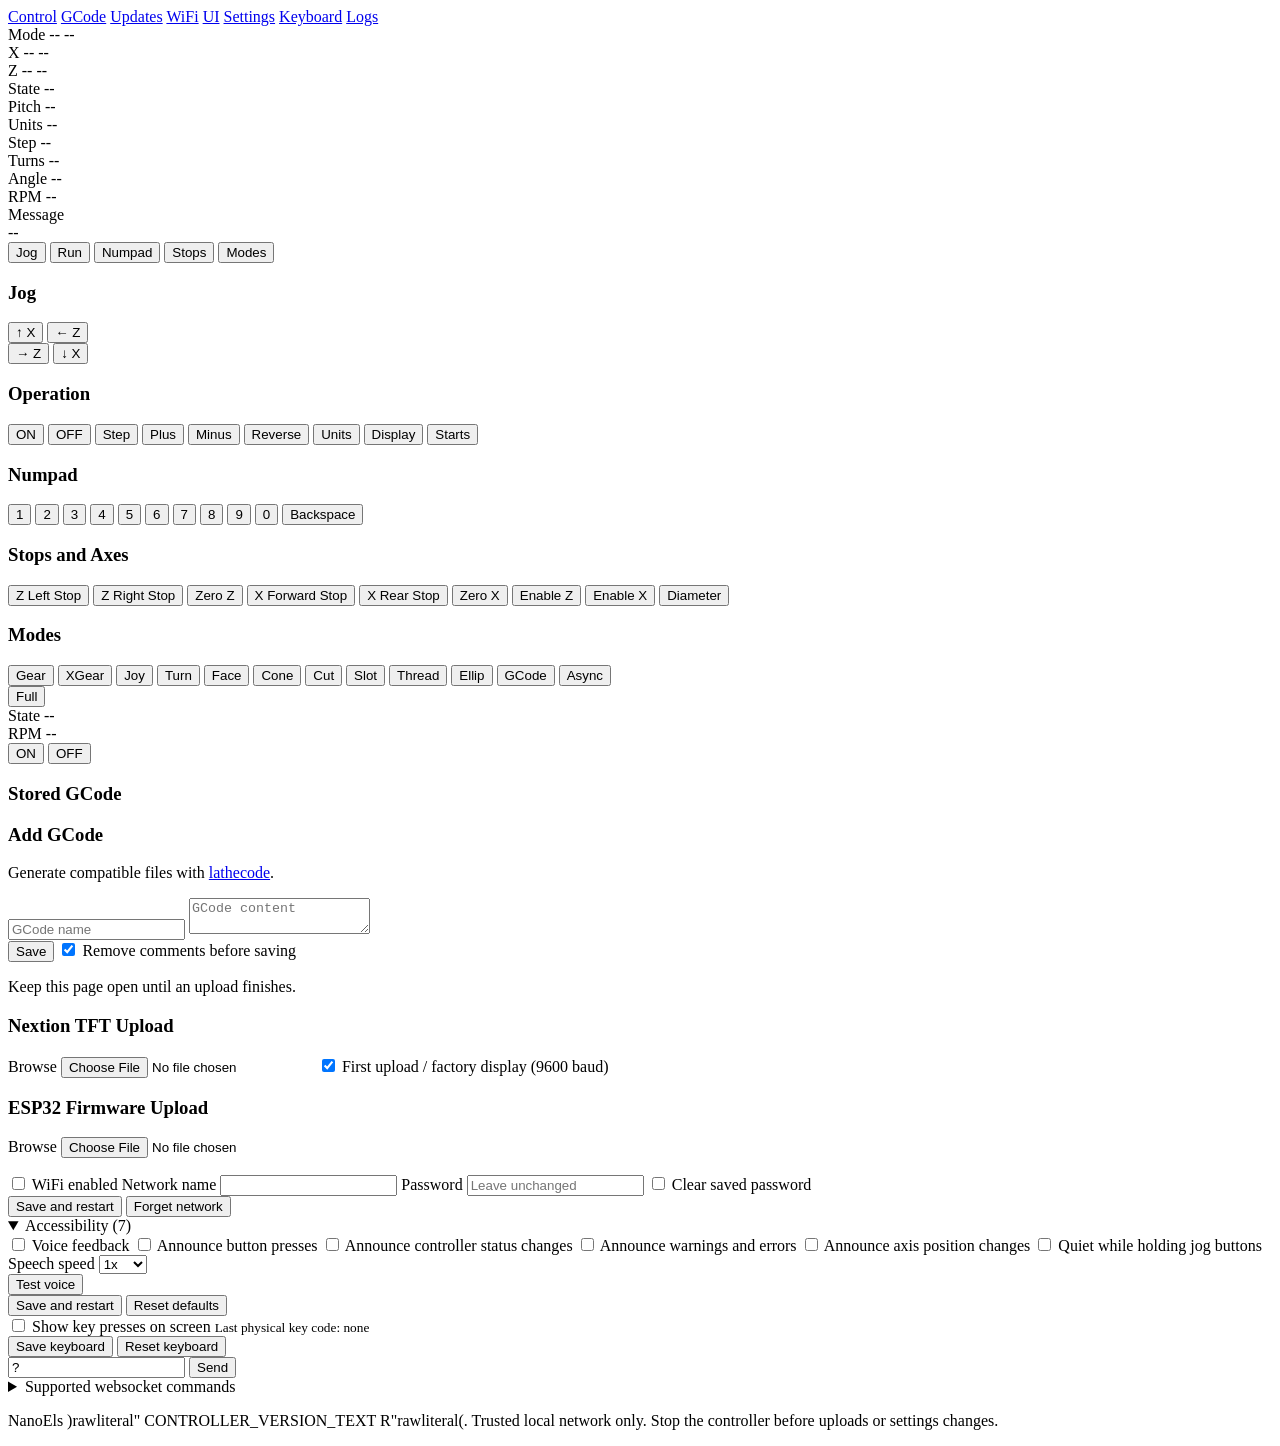
==== h5/data/www/index.html @ e5fd012c "Web UI file system" ====
<!DOCTYPE html>
<html lang="en">
<head>
  <meta charset="UTF-8">
  <meta name="viewport" content="width=device-width, initial-scale=1.0">
  <title>NanoEls H5</title>
  <link rel="icon" href="data:;base64,">
  <link rel="stylesheet" href="/style.css">
</head>
<body>
  <div class="page-shell">
    <nav class="section-tabs" aria-label="Main sections">
      <a href="#control" data-section-link="control">Control</a>
      <a href="#gcode" data-section-link="gcode">GCode</a>
      <a href="#updates" data-section-link="updates">Updates</a>
      <a href="#wifi" data-section-link="wifi">WiFi</a>
      <a href="#ui" data-section-link="ui">UI</a>
      <a href="#settings" data-section-link="settings">Settings</a>
      <a href="#keyboard" data-section-link="keyboard">Keyboard</a>
      <a href="#logs" data-section-link="logs">Logs</a>
    </nav>

    <main>
      <section id="section-control" class="app-section" data-section="control">
        <div class="section-stack control-stack">
          <section id="control-status" class="panel control-status-panel" aria-label="Controller status">
            <div class="control-status-grid">
              <div class="control-status-item control-status-button" data-control-shortcut-panel="modes" role="button" tabindex="0" aria-label="Open Modes">
                <span class="control-status-label">Mode</span>
                <span id="control-mode" class="control-status-value">--</span>
                <span id="control-mode-pitch" class="control-mode-pitch">--</span>
              </div>
              <div class="control-status-item control-status-button" data-control-shortcut-action="88" data-control-shortcut-label="Zero X" role="button" tabindex="0" aria-label="Zero X">
                <span class="control-status-label">X</span>
                <span id="control-x" class="control-status-value">--</span>
                <span id="control-x-inline-stops" class="control-axis-stops">--</span>
              </div>
              <div class="control-status-item control-status-button" data-control-shortcut-action="90" data-control-shortcut-label="Zero Z" role="button" tabindex="0" aria-label="Zero Z">
                <span class="control-status-label">Z</span>
                <span id="control-z" class="control-status-value">--</span>
                <span id="control-z-inline-stops" class="control-axis-stops">--</span>
              </div>
              <div class="control-status-item control-status-button control-y" data-control-shortcut-action="72" data-control-shortcut-label="Zero Y" role="button" tabindex="0" aria-label="Zero Y" hidden>
                <span class="control-status-label">Y</span>
                <span id="control-y" class="control-status-value">--</span>
                <span id="control-y-inline-stops" class="control-axis-stops">--</span>
              </div>
              <div class="control-status-item control-status-button control-status-extra" data-control-shortcut-action="27" data-control-shortcut-label="OFF" role="button" tabindex="0" aria-label="Stop controller">
                <span class="control-status-label">State</span>
                <span id="control-state" class="control-status-value">--</span>
              </div>
              <div class="control-status-item control-status-button control-status-extra" data-control-shortcut-action="82" data-control-shortcut-label="Reverse" role="button" tabindex="0" aria-label="Reverse pitch">
                <span class="control-status-label">Pitch</span>
                <span id="control-pitch" class="control-status-value">--</span>
              </div>
              <div class="control-status-item control-status-button control-status-extra" data-control-shortcut-action="77" data-control-shortcut-label="Units" role="button" tabindex="0" aria-label="Change units">
                <span class="control-status-label">Units</span>
                <span id="control-measure" class="control-status-value">--</span>
              </div>
              <div class="control-status-item control-status-button control-status-extra" data-control-shortcut-action="64" data-control-shortcut-label="Step" role="button" tabindex="0" aria-label="Change step">
                <span class="control-status-label">Step</span>
                <span id="control-step" class="control-status-value">--</span>
              </div>
              <div class="control-status-item control-status-button control-status-extra" data-control-shortcut-action="27" data-control-shortcut-label="Stop" role="button" tabindex="0" aria-label="Zero turns and angle">
                <span class="control-status-label">Turns</span>
                <span id="control-turns" class="control-status-value">--</span>
              </div>
              <div class="control-status-item control-status-button control-status-extra" data-control-shortcut-action="27" data-control-shortcut-label="Stop" role="button" tabindex="0" aria-label="Zero turns and angle">
                <span class="control-status-label">Angle</span>
                <span id="control-angle" class="control-status-value">--</span>
              </div>
              <div class="control-status-item control-status-extra">
                <span class="control-status-label">RPM</span>
                <span id="control-rpm" class="control-status-value">--</span>
              </div>
              <div class="control-status-item control-message control-extra-toggle" data-control-extra-toggle role="button" tabindex="0" aria-label="Show or hide controller details" aria-expanded="false">
                <div class="control-message-heading">
                  <span class="control-status-label">Message</span>
                  <span class="control-action-status" data-control-action-status role="status" aria-live="polite"></span>
                </div>
                <span id="control-message" class="control-status-value">--</span>
              </div>
            </div>
          </section>

          <div class="control-mobile-tabs" role="tablist" aria-label="Control groups">
            <button type="button" class="control-mobile-tab active" data-control-panel-tab="jog">Jog</button>
            <button type="button" class="control-mobile-tab" data-control-panel-tab="run">Run</button>
            <button type="button" class="control-mobile-tab" data-control-panel-tab="numpad">Numpad</button>
            <button type="button" class="control-mobile-tab" data-control-panel-tab="stops">Stops</button>
            <button type="button" class="control-mobile-tab" data-control-panel-tab="modes">Modes</button>
          </div>
          <div class="control-grid">
            <section class="panel control-panel active" data-control-panel="jog">
              <h3>Jog</h3>
              <div class="control-jog-grid">
                <button type="button" class="control-button hold control-jog-arrow control-jog-up" data-control-action="23" data-control-hold="1" data-control-label="X Forward" aria-label="Jog X forward" title="X Forward">
                  <span class="control-jog-symbol">↑</span>
                  <span class="control-jog-axis">X</span>
                </button>
                <button type="button" class="control-button hold control-jog-arrow control-jog-left" data-control-action="21" data-control-hold="1" data-control-label="Z Left" aria-label="Jog Z left" title="Z Left">
                  <span class="control-jog-symbol">←</span>
                  <span class="control-jog-axis">Z</span>
                </button>
                <div class="control-jog-center" aria-hidden="true"></div>
                <button type="button" class="control-button hold control-jog-arrow control-jog-right" data-control-action="22" data-control-hold="1" data-control-label="Z Right" aria-label="Jog Z right" title="Z Right">
                  <span class="control-jog-symbol">→</span>
                  <span class="control-jog-axis">Z</span>
                </button>
                <button type="button" class="control-button hold control-jog-arrow control-jog-down" data-control-action="24" data-control-hold="1" data-control-label="X Back" aria-label="Jog X back" title="X Back">
                  <span class="control-jog-symbol">↓</span>
                  <span class="control-jog-axis">X</span>
                </button>
                <button type="button" class="control-button hold control-jog-arrow control-jog-y-forward control-y" data-control-action="85" data-control-hold="1" data-control-label="Y Forward" aria-label="Jog Y forward" title="Y Forward" hidden>
                  <span class="control-jog-symbol">↑</span>
                  <span class="control-jog-axis">Y</span>
                </button>
                <button type="button" class="control-button hold control-jog-arrow control-jog-y-back control-y" data-control-action="74" data-control-hold="1" data-control-label="Y Back" aria-label="Jog Y back" title="Y Back" hidden>
                  <span class="control-jog-symbol">↓</span>
                  <span class="control-jog-axis">Y</span>
                </button>
              </div>
            </section>

            <section class="panel control-panel" data-control-panel="run">
              <h3>Operation</h3>
              <div class="control-button-grid">
                <button type="button" class="control-button" data-control-action="30">ON</button>
                <button type="button" class="control-button danger" data-control-action="27">OFF</button>
                <button type="button" class="control-button neutral" data-control-action="64">Step</button>
                <button type="button" class="control-button" data-control-action="95">Plus</button>
                <button type="button" class="control-button" data-control-action="60">Minus</button>
                <button type="button" class="control-button neutral" data-control-action="82">Reverse</button>
                <button type="button" class="control-button neutral" data-control-action="77">Units</button>
                <button type="button" class="control-button neutral" data-control-action="12">Display</button>
                <button type="button" class="control-button neutral" data-control-action="84">Starts</button>
              </div>
            </section>

            <section class="panel control-panel" data-control-panel="numpad">
              <h3>Numpad</h3>
              <div class="control-numpad">
                <button type="button" class="control-button neutral" data-control-action="49">1</button>
                <button type="button" class="control-button neutral" data-control-action="50">2</button>
                <button type="button" class="control-button neutral" data-control-action="51">3</button>
                <button type="button" class="control-button neutral" data-control-action="52">4</button>
                <button type="button" class="control-button neutral" data-control-action="53">5</button>
                <button type="button" class="control-button neutral" data-control-action="54">6</button>
                <button type="button" class="control-button neutral" data-control-action="55">7</button>
                <button type="button" class="control-button neutral" data-control-action="56">8</button>
                <button type="button" class="control-button neutral" data-control-action="57">9</button>
                <button type="button" class="control-button neutral" data-control-action="48">0</button>
                <button type="button" class="control-button neutral control-wide" data-control-action="28">Backspace</button>
              </div>
            </section>

            <section class="panel control-panel" data-control-panel="stops">
              <h3>Stops and Axes</h3>
              <div class="control-button-grid">
                <button type="button" class="control-button warning" data-control-action="65">Z Left Stop</button>
                <button type="button" class="control-button warning" data-control-action="68">Z Right Stop</button>
                <button type="button" class="control-button neutral" data-control-action="90">Zero Z</button>
                <button type="button" class="control-button warning" data-control-action="87">X Forward Stop</button>
                <button type="button" class="control-button warning" data-control-action="83">X Rear Stop</button>
                <button type="button" class="control-button neutral" data-control-action="88">Zero X</button>
                <button type="button" class="control-button warning control-y" data-control-action="73" hidden>Y Forward Stop</button>
                <button type="button" class="control-button warning control-y" data-control-action="75" hidden>Y Back Stop</button>
                <button type="button" class="control-button neutral control-y" data-control-action="72" hidden>Zero Y</button>
                <button type="button" class="control-button neutral" data-control-action="81">Enable Z</button>
                <button type="button" class="control-button neutral" data-control-action="67">Enable X</button>
                <button type="button" class="control-button neutral control-y" data-control-action="89" hidden>Enable Y</button>
                <button type="button" class="control-button neutral" data-control-action="79">Diameter</button>
              </div>
            </section>

            <section class="panel control-panel" data-control-panel="modes">
              <h3>Modes</h3>
              <div class="control-button-grid">
                <button type="button" class="control-button mode" data-control-action="97">Gear</button>
                <button type="button" class="control-button mode" data-control-action="109">XGear</button>
                <button type="button" class="control-button mode" data-control-action="108">Joy</button>
                <button type="button" class="control-button mode" data-control-action="98">Turn</button>
                <button type="button" class="control-button mode" data-control-action="99">Face</button>
                <button type="button" class="control-button mode" data-control-action="100">Cone</button>
                <button type="button" class="control-button mode" data-control-action="101">Cut</button>
                <button type="button" class="control-button mode" data-control-action="110">Slot</button>
                <button type="button" class="control-button mode" data-control-action="102">Thread</button>
                <button type="button" class="control-button mode" data-control-action="104">Ellip</button>
                <button type="button" class="control-button mode" data-control-action="105">GCode</button>
                <button type="button" class="control-button mode" data-control-action="103">Async</button>
                <button type="button" class="control-button mode control-y" data-control-action="106" hidden>Y</button>
              </div>
            </section>
          </div>
          <div class="control-bottom-bar">
            <button type="button" id="control-fullscreen" class="control-button control-fullscreen-button" aria-label="Fullscreen">Full</button>
            <div class="control-bottom-state control-status-button" data-control-shortcut-action="27" data-control-shortcut-label="OFF" role="button" tabindex="0" aria-label="Stop controller">
              <span class="control-status-label">State</span>
              <span id="control-bottom-state" class="control-status-value">--</span>
            </div>
            <div class="control-bottom-rpm">
              <span class="control-status-label">RPM</span>
              <span id="control-bottom-rpm" class="control-status-value">--</span>
            </div>
            <button type="button" class="control-button control-bottom-button" data-control-action="30">ON</button>
            <button type="button" class="control-button control-bottom-button danger" data-control-action="27">OFF</button>
          </div>
        </div>
      </section>

      <section id="section-gcode" class="app-section" data-section="gcode">
        <div class="section-stack">
          <section class="panel">
            <h3>Stored GCode</h3>
            <div id="gcode-list"></div>
            <p id="free-space"></p>
          </section>
          <section class="panel">
            <h3>Add GCode</h3>
            <p class="section-note">Generate compatible files with <a href="https://kachurovskiy.com/lathecode/" target="_blank">lathecode</a>.</p>
            <input type="text" id="gcode-name" placeholder="GCode name" required minlength="2">
            <textarea id="gcode-content" placeholder="GCode content" required minlength="2"></textarea>
            <div class="checkbox-container">
              <button id="add-gcode">Save</button>
              <input type="checkbox" id="remove-comments" checked>
              <label for="remove-comments">Remove comments before saving</label>
            </div>
          </section>
        </div>
      </section>

      <section id="section-updates" class="app-section" data-section="updates">
        <div class="section-header">
          <p class="section-note">Keep this page open until an upload finishes.</p>
        </div>
        <div class="section-stack">
          <section class="panel">
            <h3>Nextion TFT Upload</h3>
            <div id="tft-upload-controls">
              <label for="tft-file" id="tft-browse" class="button-like">Browse</label>
              <input type="file" id="tft-file" accept=".tft">
              <input type="checkbox" id="tft-first-upload" checked>
              <label for="tft-first-upload">First upload / factory display (9600 baud)</label>
            </div>
            <progress id="tft-progress" value="0" max="100" hidden></progress>
            <p id="tft-status"></p>
          </section>
          <section class="panel">
            <h3>ESP32 Firmware Upload</h3>
            <div id="firmware-upload-controls">
              <label for="firmware-file" id="firmware-browse" class="button-like">Browse</label>
              <input type="file" id="firmware-file" accept=".bin,application/octet-stream">
            </div>
            <progress id="firmware-progress" value="0" max="100" hidden></progress>
            <p id="firmware-status"></p>
          </section>
        </div>
      </section>

      <section id="section-wifi" class="app-section" data-section="wifi">
        <form id="wifi-form" class="config-section">
          <div class="config-grid">
            <label class="config-checkbox" for="wifi-enabled">
              <input type="checkbox" id="wifi-enabled">
              <span>WiFi enabled</span>
            </label>
            <label class="config-field" for="wifi-ssid">
              <span>Network name</span>
              <input type="text" id="wifi-ssid" maxlength="32" autocomplete="off">
            </label>
            <label class="config-field" for="wifi-password">
              <span>Password</span>
              <input type="password" id="wifi-password" maxlength="63" autocomplete="new-password" placeholder="Leave unchanged">
            </label>
            <label class="config-checkbox" for="wifi-clear-password">
              <input type="checkbox" id="wifi-clear-password">
              <span>Clear saved password</span>
            </label>
          </div>
          <div class="config-actions">
            <button id="save-wifi" type="submit">Save and restart</button>
            <button id="reset-wifi" type="button" class="secondary">Forget network</button>
            <span id="wifi-status" class="action-status" role="status" aria-live="polite"></span>
          </div>
        </form>
      </section>

      <section id="section-ui" class="app-section" data-section="ui">
        <div class="section-stack">
          <details class="config-section settings-group accessibility-settings" open>
            <summary>Accessibility (7)</summary>
            <div class="config-grid">
              <label class="config-checkbox" for="accessibility-voice-feedback">
                <input type="checkbox" id="accessibility-voice-feedback">
                <span>Voice feedback</span>
              </label>
              <label class="config-checkbox" for="accessibility-announce-buttons">
                <input type="checkbox" id="accessibility-announce-buttons">
                <span>Announce button presses</span>
              </label>
              <label class="config-checkbox" for="accessibility-announce-status">
                <input type="checkbox" id="accessibility-announce-status">
                <span>Announce controller status changes</span>
              </label>
              <label class="config-checkbox" for="accessibility-announce-warnings">
                <input type="checkbox" id="accessibility-announce-warnings">
                <span>Announce warnings and errors</span>
              </label>
              <label class="config-checkbox" for="accessibility-announce-axis">
                <input type="checkbox" id="accessibility-announce-axis">
                <span>Announce axis position changes</span>
              </label>
              <label class="config-checkbox" for="accessibility-quiet-hold">
                <input type="checkbox" id="accessibility-quiet-hold">
                <span>Quiet while holding jog buttons</span>
              </label>
              <label class="config-field" for="accessibility-speech-rate">
                <span class="config-label">Speech speed</span>
                <select id="accessibility-speech-rate">
                  <option value="1">1x</option>
                  <option value="1.5">1.5x</option>
                  <option value="2">2x</option>
                  <option value="3">3x</option>
                </select>
              </label>
            </div>
            <div class="config-actions">
              <button id="accessibility-test-voice" type="button" class="secondary">Test voice</button>
              <span id="accessibility-status" class="action-status" role="status" aria-live="polite"></span>
            </div>
          </details>
        </div>
      </section>

      <section id="section-settings" class="app-section" data-section="settings">
        <form id="config-form">
          <div id="config-fields"></div>
          <div class="config-actions sticky-actions">
            <button id="save-config" type="submit">Save and restart</button>
            <button id="reset-config" type="button" class="secondary">Reset defaults</button>
            <span id="config-status" class="action-status" role="status" aria-live="polite"></span>
          </div>
        </form>
      </section>

      <section id="section-keyboard" class="app-section" data-section="keyboard">
        <form id="keyboard-form">
          <section class="config-section">
            <label class="config-checkbox" for="keyboard-show-keys">
              <input type="checkbox" id="keyboard-show-keys">
              <span>Show key presses on screen</span>
            </label>
            <small class="config-help">Last physical key code: <span id="keyboard-last-key">none</span></small>
          </section>
          <div id="keyboard-fields"></div>
          <div class="config-actions sticky-actions">
            <button id="save-keyboard" type="submit">Save keyboard</button>
            <button id="reset-keyboard" type="button" class="secondary">Reset keyboard</button>
            <span id="keyboard-status" class="action-status" role="status" aria-live="polite"></span>
          </div>
        </form>
      </section>

      <section id="section-logs" class="app-section" data-section="logs">
        <div id="log"></div>
        <div id="command-container">
          <input type="text" id="command" placeholder="Enter command" value="?" minlength="1" required>
          <button id="send">Send</button>
        </div>
        <details class="panel">
          <summary>Supported websocket commands</summary>
          <ul>
            <li><code>?</code> requests controller status</li>
            <li><code>@21:1</code> presses direct action code 21; <code>@21:0</code> releases it without keyboard remapping</li>
            <li><code>=20</code> sends key code 20 as if it is pressed on the keyboard</li>
            <li><code>!</code> turns the controller off</li>
            <li><code>~</code> turns the controller on</li>
            <li><code>""</code> removes all GCode</li>
          </ul>
        </details>
      </section>
    </main>

    <footer class="app-footer">
      <p>NanoEls )rawliteral" CONTROLLER_VERSION_TEXT R"rawliteral(. Trusted local network only. Stop the controller before uploads or settings changes.</p>
    </footer>
  </div>

  <script src="/app.js"></script>
</body>
</html>
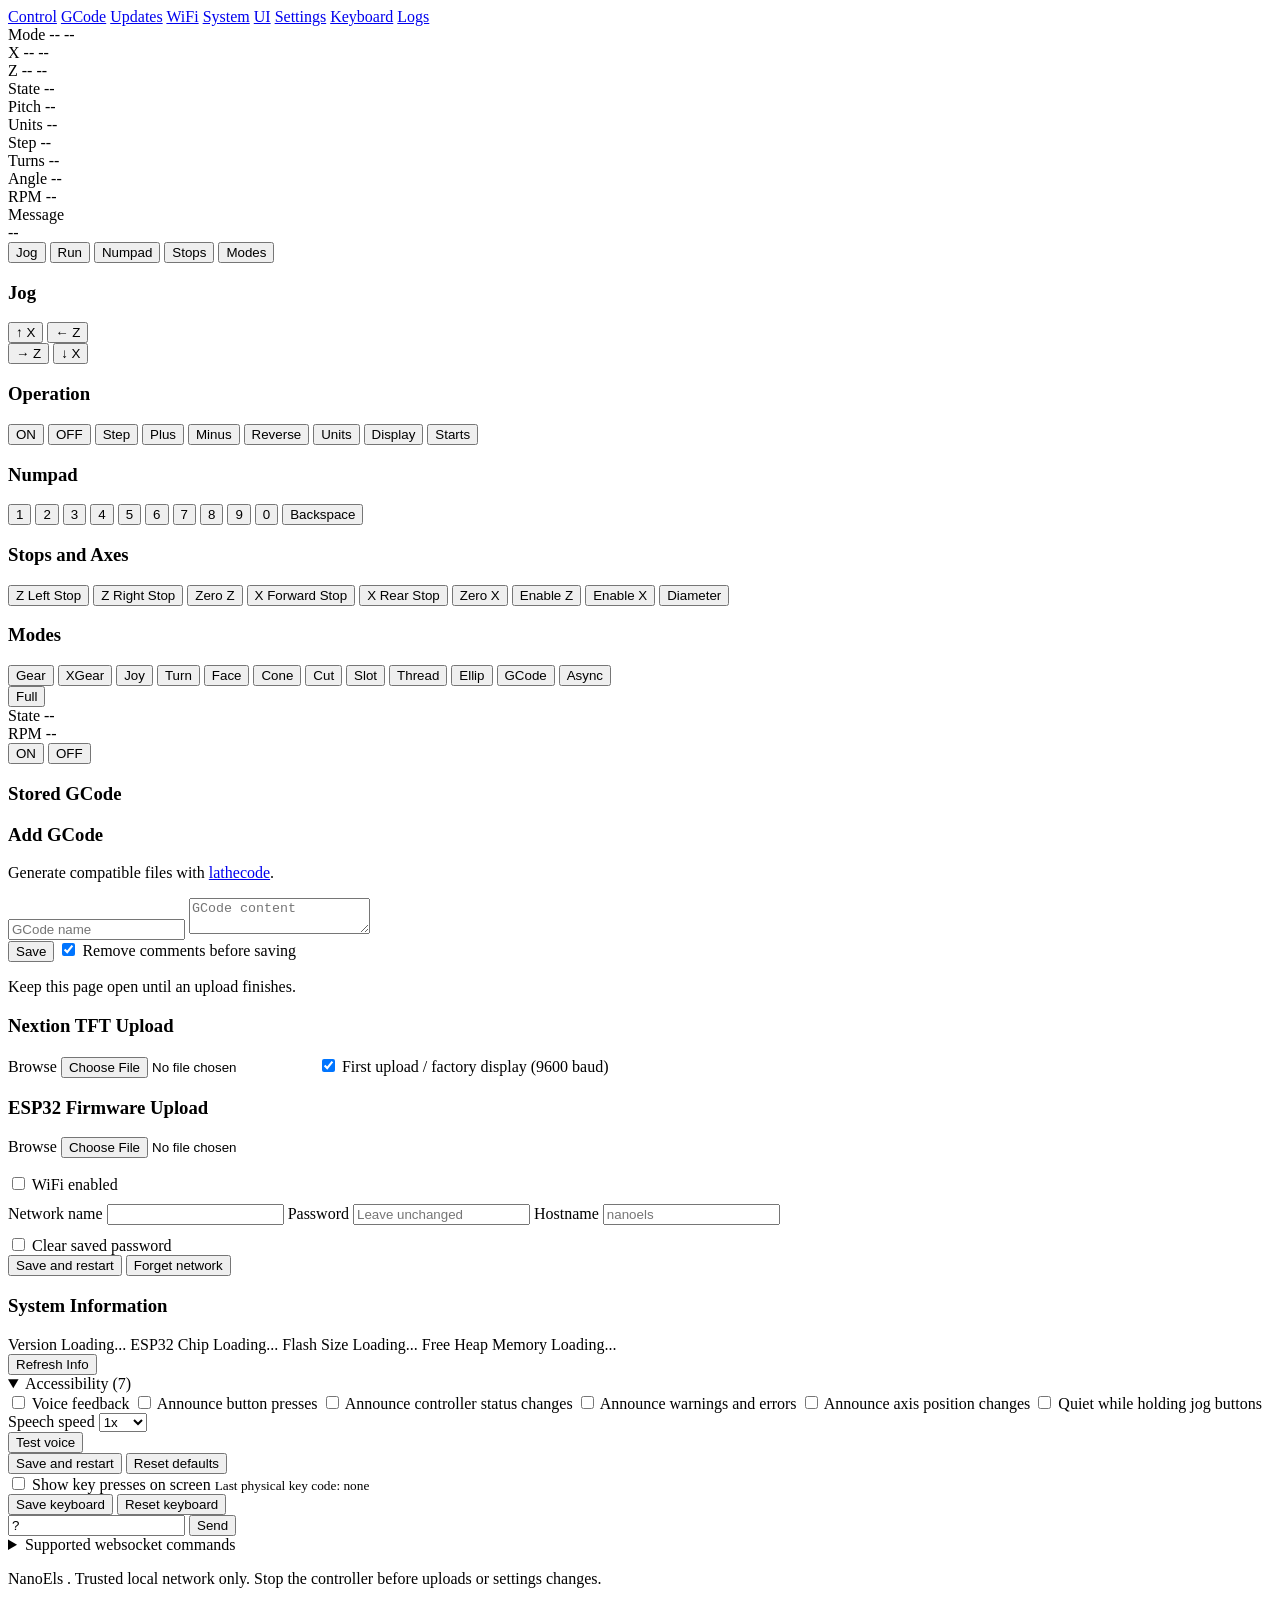
==== commit feff95bf: "Add System Info tab, mDNS hostname support, and refactor version strings" ====
--- a/h5/data/www/index.html
+++ b/h5/data/www/index.html
@@ -14,6 +14,7 @@
       <a href="#gcode" data-section-link="gcode">GCode</a>
       <a href="#updates" data-section-link="updates">Updates</a>
       <a href="#wifi" data-section-link="wifi">WiFi</a>
+      <a href="#system" data-section-link="system">System</a>
       <a href="#ui" data-section-link="ui">UI</a>
       <a href="#settings" data-section-link="settings">Settings</a>
       <a href="#keyboard" data-section-link="keyboard">Keyboard</a>
@@ -259,11 +260,13 @@
 
       <section id="section-wifi" class="app-section" data-section="wifi">
         <form id="wifi-form" class="config-section">
-          <div class="config-grid">
+          <div class="config-grid" style="margin-bottom: 10px;">
             <label class="config-checkbox" for="wifi-enabled">
               <input type="checkbox" id="wifi-enabled">
               <span>WiFi enabled</span>
             </label>
+          </div>
+          <div class="config-grid" style="margin-bottom: 10px;">
             <label class="config-field" for="wifi-ssid">
               <span>Network name</span>
               <input type="text" id="wifi-ssid" maxlength="32" autocomplete="off">
@@ -272,6 +275,12 @@
               <span>Password</span>
               <input type="password" id="wifi-password" maxlength="63" autocomplete="new-password" placeholder="Leave unchanged">
             </label>
+            <label class="config-field" for="wifi-hostname">
+              <span>Hostname</span>
+              <input type="text" id="wifi-hostname" maxlength="32" autocomplete="off" placeholder="nanoels">
+            </label>
+          </div>
+          <div class="config-grid">
             <label class="config-checkbox" for="wifi-clear-password">
               <input type="checkbox" id="wifi-clear-password">
               <span>Clear saved password</span>
@@ -283,6 +292,35 @@
             <span id="wifi-status" class="action-status" role="status" aria-live="polite"></span>
           </div>
         </form>
+      </section>
+
+      <section id="section-system" class="app-section" data-section="system">
+        <div class="section-stack">
+          <section class="config-section system-info-settings">
+            <h3>System Information</h3>
+            <div class="config-grid">
+              <label class="config-field">
+                <span class="config-label">Version</span>
+                <span class="config-unit" id="sysinfo-version">Loading...</span>
+              </label>
+              <label class="config-field">
+                <span class="config-label">ESP32 Chip</span>
+                <span class="config-unit" id="sysinfo-chip">Loading...</span>
+              </label>
+              <label class="config-field">
+                <span class="config-label">Flash Size</span>
+                <span class="config-unit" id="sysinfo-flash">Loading...</span>
+              </label>
+              <label class="config-field">
+                <span class="config-label">Free Heap Memory</span>
+                <span class="config-unit" id="sysinfo-heap">Loading...</span>
+              </label>
+            </div>
+            <div class="config-actions">
+              <button id="refresh-sysinfo" type="button" class="secondary">Refresh Info</button>
+            </div>
+          </section>
+        </div>
       </section>
 
       <section id="section-ui" class="app-section" data-section="ui">
@@ -382,7 +420,7 @@
     </main>
 
     <footer class="app-footer">
-      <p>NanoEls )rawliteral" CONTROLLER_VERSION_TEXT R"rawliteral(. Trusted local network only. Stop the controller before uploads or settings changes.</p>
+      <p>NanoEls <span id="footer-version"></span>. Trusted local network only. Stop the controller before uploads or settings changes.</p>
     </footer>
   </div>
 
